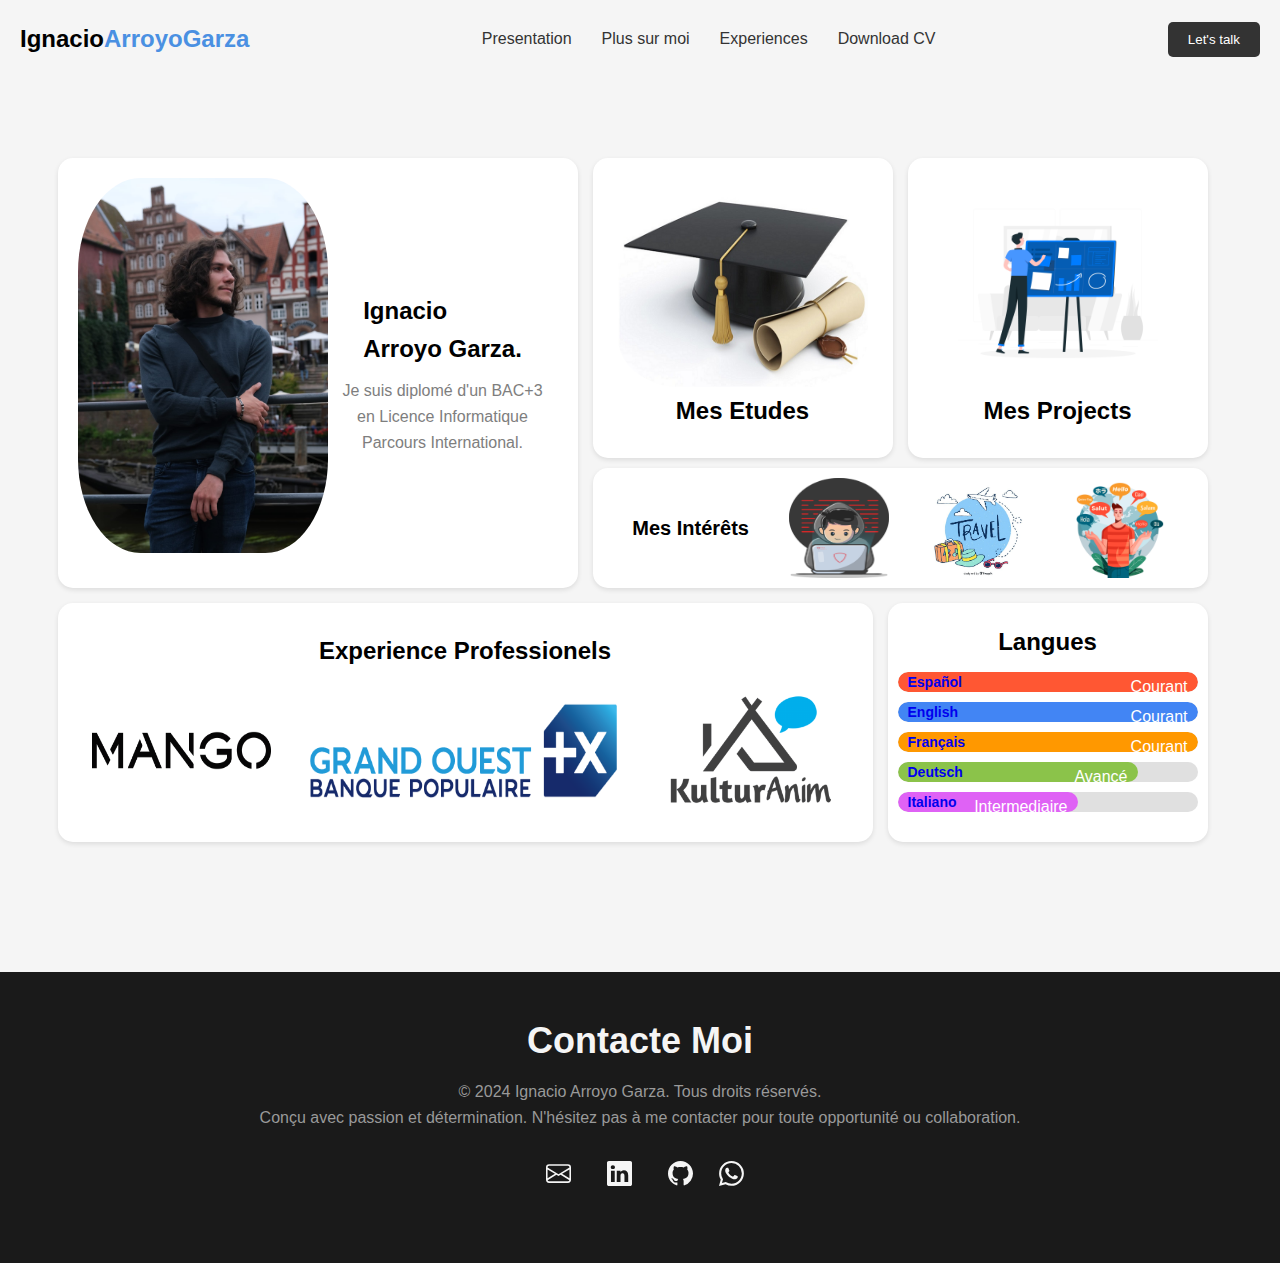
==== CV-Website/index.html @ 35bd36e7 "first final version of portafolio website" ====
<!DOCTYPE html>
<html lang="en">
<head>
    <meta charset="UTF-8">
    <meta name="viewport" content="width=device-width, initial-scale=1.0">
    <title>Portfolio</title>
    <link rel="stylesheet" href="assets\css\header.css">
    <link rel="stylesheet" href="assets\css\middle-section.css">
    <link rel="stylesheet" href="assets\css\footer.css">
    <link rel="preconnect" href="https://fonts.googleapis.com">
    <link rel="preconnect" href="https://fonts.gstatic.com" crossorigin>
    <link href="https://fonts.googleapis.com/css2?family=Roboto:ital,wght@0,100;0,300;0,400;0,500;0,700;0,900;1,100;1,300;1,400;1,500;1,700;1,900&display=swap" rel="stylesheet">
</head>
<body>
    <header>
        <div class="logo">
            <a id="page-logo" href="index.html"><h1>Ignacio<span>ArroyoGarza</span></h1></a>
        </div>
        <nav>
            <ul id="navLinks">
                <li><a href="index.html">Presentation</a></li>
                <li><a href="about.html">Plus sur moi</a></li>
                <li><a href="projects.html">Experiences</a></li>
                <!-- <li><a href="contact.html">Contact</a></li> -->
                <li><a href="#">Download CV</a></li>
            </ul>
        </nav>
        <div class="cta">
            <a href="contact.html"><button>Let's talk</button></a>
        </div>
        <div class="hamburger" id="hamburger">
            <div class="line"></div>
            <div class="line"></div>
            <div class="line"></div>
        </div>
    </header>

    <main>
        <section id="middle">
            <div id="grid-lvl1">
                <a href="about.html"  class="link-div" style="text-decoration: none;">
                    <div class="profile-box">
                        <img src="images/photo_profile.jpg" alt="IgnacioArroyo-photo-profile">
                        <div id="profile-text">
                            <h2>Ignacio <br id="name-br"> Arroyo Garza.</h2>
                            <p>Je suis diplomé d'un BAC+3 en Licence Informatique Parcours International.</p>
                        </div>
                    </div>
                </a>
                <div id="grid-lvl1-1">
                    <div id="grid-lvl1-2">
                        <a href="about.html"  class="link-div" style="text-decoration: none;">
                            <div class="studies-box">
                                <img src="images/studies-photo.jpg">
                                <h2>Mes Etudes</h2>
                            </div>
                        </a>
                        <a href="about.html"  class="link-div" style="text-decoration: none;">
                            <div class="projects-box">
                                <img src="images/projects-photo.jpg">
                                <h2>Mes Projects</h2>
                            </div>
                        </a>
                    </div>
                    <a href="about.html"  class="link-div" style="text-decoration: none;">
                        <div class="passions-box">
                            <h2>Mes Intérêts</h2>
                            <img src="images/cybersec.png">
                            <img src="images/travel.jpg">
                            <img src="images/6435775.jpg">
                        </div>
                    </a>
                </div>
            </div>
            <div id="grid-lvl2">
                <a href="about.html"  class="link-div" style="text-decoration: none;">
                    <div class="exp-box">
                        <h2>Experience Professionels</h2>
                        <div id="exp-images">
                            <img class="img-repair" src="images/Mango-logo.png">
                            <img id="bpgo" src="images/Logo-bpgo.png">
                            <img class="img-repair" src="images/Logo-e1513507819196.png">
                        </div>
                    </div>
                </a>
                <a href="about.html"  class="link-div" style="text-decoration: none;">
                    <div class="langues-box">
                        <h2>Langues</h2>
                        <div id="langues-columns">                       
                            <div class="language-bar">
                                <span>Español</span>
                                <div class="language-bar-fill spanish">Courant</div>
                            </div>
                        
                            <div class="language-bar">
                                <span>English</span>
                                <div class="language-bar-fill english">Courant</div>
                            </div>
                        
                            <div class="language-bar">
                                <span>Français</span>
                                <div class="language-bar-fill french">Courant</div>
                            </div>
                        
                            <div class="language-bar">
                                <span>Deutsch</span>
                                <div class="language-bar-fill german">Avancé</div>
                            </div>
                        
                            <div class="language-bar">
                                <span>Italiano</span>
                                <div class="language-bar-fill italian">Intermediaire</div>
                            </div>                       
                        </div>

                    </div>
                </a>
            </div>
            
        </section>
        
    </main>
    <footer class="footer">
        <div class="footer-content">
            <h2>Contacte Moi</h2>
            <p style="margin: 0%;">&copy; 2024 Ignacio Arroyo Garza. Tous droits réservés.</p>
            <p>Conçu avec passion et détermination. N'hésitez pas à me contacter pour toute opportunité ou collaboration.</p>
            <div class="social-icons">
                <a href="contact.html" class="no-deco">
                    <svg xmlns="http://www.w3.org/2000/svg" width="25" height="25" fill="currentColor" class="bi bi-envelope" viewBox="0 0 16 16">
                        <path d="M0 4a2 2 0 0 1 2-2h12a2 2 0 0 1 2 2v8a2 2 0 0 1-2 2H2a2 2 0 0 1-2-2zm2-1a1 1 0 0 0-1 1v.217l7 4.2 7-4.2V4a1 1 0 0 0-1-1zm13 2.383-4.708 2.825L15 11.105zm-.034 6.876-5.64-3.471L8 9.583l-1.326-.795-5.64 3.47A1 1 0 0 0 2 13h12a1 1 0 0 0 .966-.741M1 11.105l4.708-2.897L1 5.383z"/>
                    </svg>
                </a>
                <a href="https://www.linkedin.com/in/ignacio-arroyo-garza24/" class="no-deco">
                    <svg xmlns="http://www.w3.org/2000/svg" width="25" height="25" fill="currentColor" class="bi bi-linkedin" viewBox="0 0 16 16">
                        <path d="M0 1.146C0 .513.526 0 1.175 0h13.65C15.474 0 16 .513 16 1.146v13.708c0 .633-.526 1.146-1.175 1.146H1.175C.526 16 0 15.487 0 14.854zm4.943 12.248V6.169H2.542v7.225zm-1.2-8.212c.837 0 1.358-.554 1.358-1.248-.015-.709-.52-1.248-1.342-1.248S2.4 3.226 2.4 3.934c0 .694.521 1.248 1.327 1.248zm4.908 8.212V9.359c0-.216.016-.432.08-.586.173-.431.568-.878 1.232-.878.869 0 1.216.662 1.216 1.634v3.865h2.401V9.25c0-2.22-1.184-3.252-2.764-3.252-1.274 0-1.845.7-2.165 1.193v.025h-.016l.016-.025V6.169h-2.4c.03.678 0 7.225 0 7.225z"/>
                    </svg>
                </a>
                <a href="https://github.com/Ignacio-Arroyo" class="no-deco">
                    <svg xmlns="http://www.w3.org/2000/svg" width="25" height="25" fill="currentColor" class="bi bi-github" viewBox="0 0 16 16">
                        <path d="M8 0C3.58 0 0 3.58 0 8c0 3.54 2.29 6.53 5.47 7.59.4.07.55-.17.55-.38 0-.19-.01-.82-.01-1.49-2.01.37-2.53-.49-2.69-.94-.09-.23-.48-.94-.82-1.13-.28-.15-.68-.52-.01-.53.63-.01 1.08.58 1.23.82.72 1.21 1.87.87 2.33.66.07-.52.28-.87.51-1.07-1.78-.2-3.64-.89-3.64-3.95 0-.87.31-1.59.82-2.15-.08-.2-.36-1.02.08-2.12 0 0 .67-.21 2.2.82.64-.18 1.32-.27 2-.27s1.36.09 2 .27c1.53-1.04 2.2-.82 2.2-.82.44 1.1.16 1.92.08 2.12.51.56.82 1.27.82 2.15 0 3.07-1.87 3.75-3.65 3.95.29.25.54.73.54 1.48 0 1.07-.01 1.93-.01 2.2 0 .21.15.46.55.38A8.01 8.01 0 0 0 16 8c0-4.42-3.58-8-8-8"/>
                    </svg>
                </a>
                
                <svg xmlns="http://www.w3.org/2000/svg" width="25" height="25" fill="currentColor" class="bi bi-whatsapp" viewBox="0 0 16 16">
                    <path d="M13.601 2.326A7.85 7.85 0 0 0 7.994 0C3.627 0 .068 3.558.064 7.926c0 1.399.366 2.76 1.057 3.965L0 16l4.204-1.102a7.9 7.9 0 0 0 3.79.965h.004c4.368 0 7.926-3.558 7.93-7.93A7.9 7.9 0 0 0 13.6 2.326zM7.994 14.521a6.6 6.6 0 0 1-3.356-.92l-.24-.144-2.494.654.666-2.433-.156-.251a6.56 6.56 0 0 1-1.007-3.505c0-3.626 2.957-6.584 6.591-6.584a6.56 6.56 0 0 1 4.66 1.931 6.56 6.56 0 0 1 1.928 4.66c-.004 3.639-2.961 6.592-6.592 6.592m3.615-4.934c-.197-.099-1.17-.578-1.353-.646-.182-.065-.315-.099-.445.099-.133.197-.513.646-.627.775-.114.133-.232.148-.43.05-.197-.1-.836-.308-1.592-.985-.59-.525-.985-1.175-1.103-1.372-.114-.198-.011-.304.088-.403.087-.088.197-.232.296-.346.1-.114.133-.198.198-.33.065-.134.034-.248-.015-.347-.05-.099-.445-1.076-.612-1.47-.16-.389-.323-.335-.445-.34-.114-.007-.247-.007-.38-.007a.73.73 0 0 0-.529.247c-.182.198-.691.677-.691 1.654s.71 1.916.81 2.049c.098.133 1.394 2.132 3.383 2.992.47.205.84.326 1.129.418.475.152.904.129 1.246.08.38-.058 1.171-.48 1.338-.943.164-.464.164-.86.114-.943-.049-.084-.182-.133-.38-.232"/>
                </svg>
            </div>
        </div>
    </footer>
    <script src="assets\js\script.js"></script>
</body>
</html>
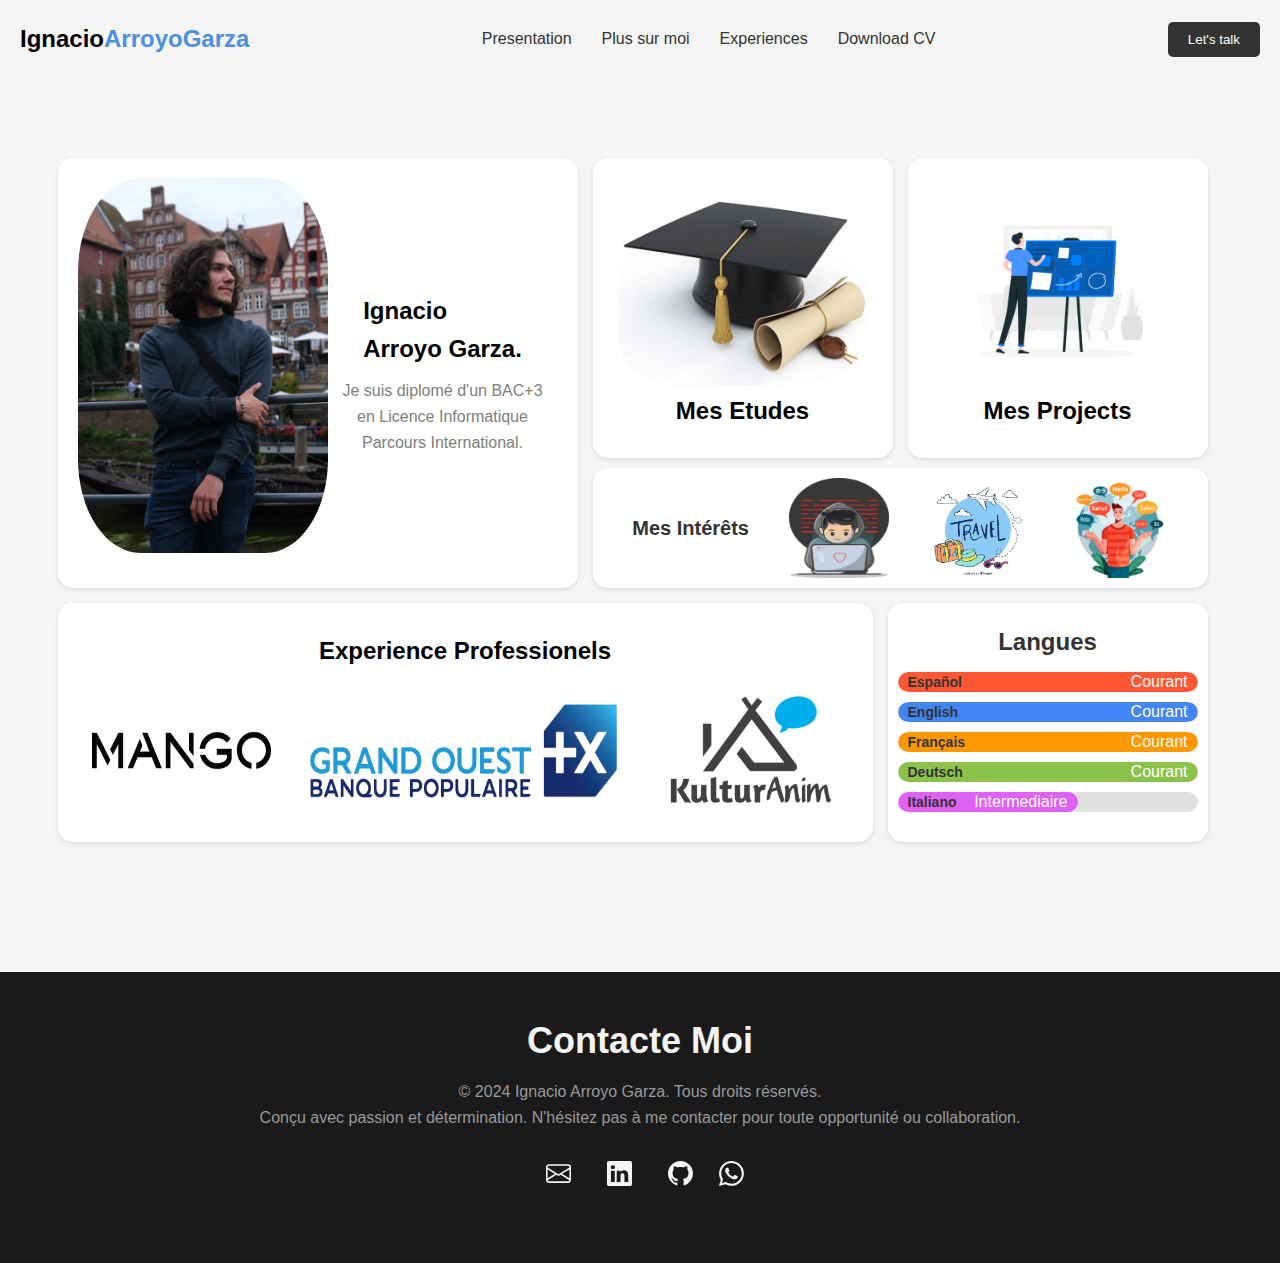
==== commit 5b59de34: "update final version, corrected all errors" ====
--- a/CV-Website/index.html
+++ b/CV-Website/index.html
@@ -49,31 +49,31 @@
                 </a>
                 <div id="grid-lvl1-1">
                     <div id="grid-lvl1-2">
-                        <a href="about.html"  class="link-div" style="text-decoration: none;">
+                        <a href="#"  class="link-div" style="text-decoration: none;">
                             <div class="studies-box">
                                 <img src="images/studies-photo.jpg">
                                 <h2>Mes Etudes</h2>
                             </div>
                         </a>
-                        <a href="about.html"  class="link-div" style="text-decoration: none;">
+                        <a href="projects.html#exp-perso"  class="link-div" style="text-decoration: none;">
                             <div class="projects-box">
                                 <img src="images/projects-photo.jpg">
                                 <h2>Mes Projects</h2>
                             </div>
                         </a>
                     </div>
-                    <a href="about.html"  class="link-div" style="text-decoration: none;">
+                    
                         <div class="passions-box">
                             <h2>Mes Intérêts</h2>
                             <img src="images/cybersec.png">
                             <img src="images/travel.jpg">
                             <img src="images/6435775.jpg">
                         </div>
-                    </a>
+                    
                 </div>
             </div>
             <div id="grid-lvl2">
-                <a href="about.html"  class="link-div" style="text-decoration: none;">
+                <a href="projects.html#exp-prof"  class="link-div" style="text-decoration: none;">
                     <div class="exp-box">
                         <h2>Experience Professionels</h2>
                         <div id="exp-images">
@@ -83,7 +83,7 @@
                         </div>
                     </div>
                 </a>
-                <a href="about.html"  class="link-div" style="text-decoration: none;">
+                
                     <div class="langues-box">
                         <h2>Langues</h2>
                         <div id="langues-columns">                       
@@ -104,7 +104,7 @@
                         
                             <div class="language-bar">
                                 <span>Deutsch</span>
-                                <div class="language-bar-fill german">Avancé</div>
+                                <div class="language-bar-fill german">Courant</div>
                             </div>
                         
                             <div class="language-bar">
@@ -114,7 +114,7 @@
                         </div>
 
                     </div>
-                </a>
+                
             </div>
             
         </section>
